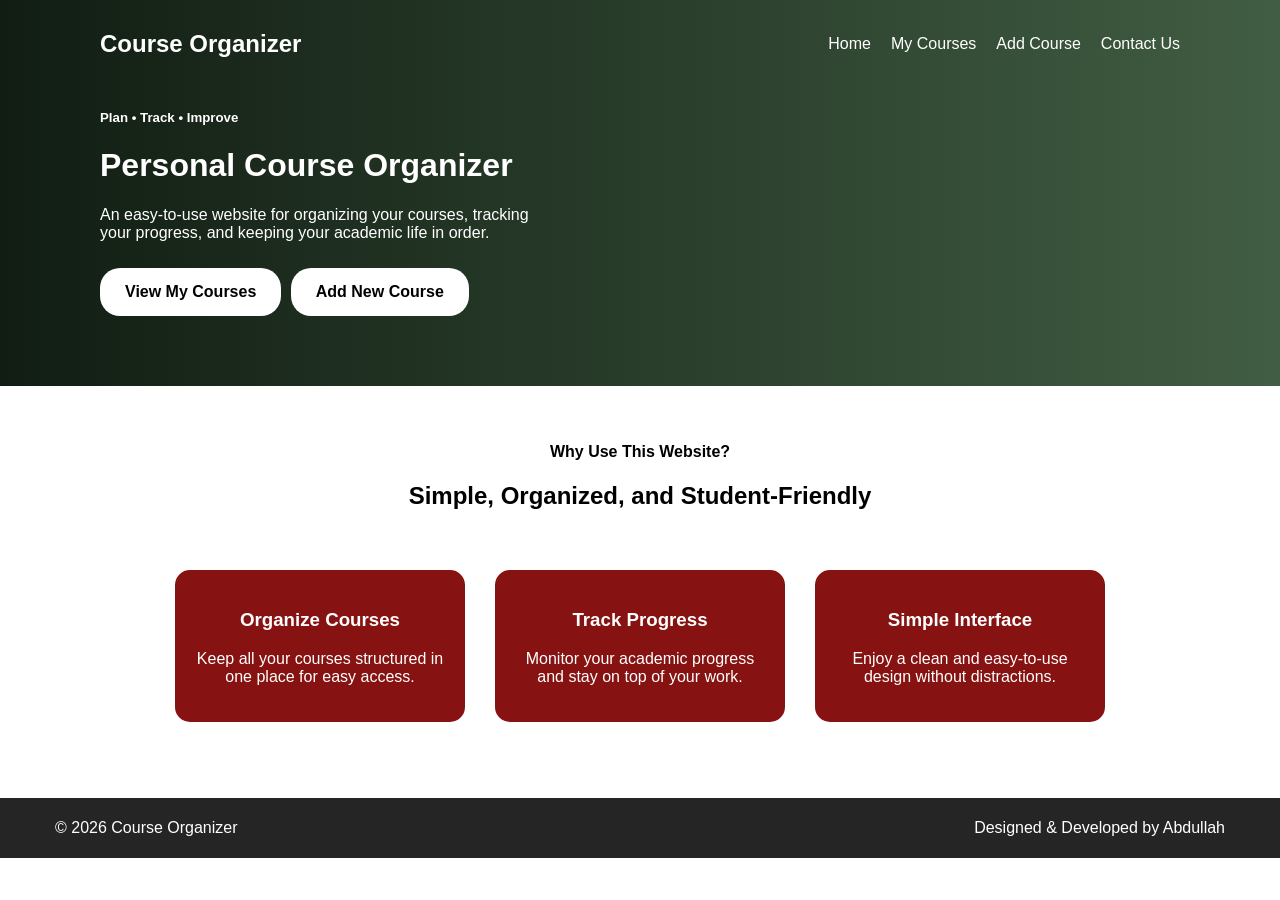
==== index.html @ 1b965fe6 "Add files via upload" ====
<!DOCTYPE html>
<html>
<head>
    <title>Home | Course Organizer</title>
    <meta charset="UTF-8">
    <meta name="viewport" content="width=device-width, initial-scale=1.0">
    <link rel="stylesheet" href="Index.css">
</head>

<body>

<header class="header">
    <nav class="navbar">
        <div class="logo">Course Organizer</div>
        <ul class="navlinks">
            <li><a href="index.html">Home</a></li>
            <li><a href="MyCourses.html">My Courses</a></li>
            <li><a href="AddCourse.html">Add Course</a></li>
            <li><a href="Contact.html">Contact Us</a></li>
        </ul>
    </nav>

    <h5 class="headertextleft">Plan • Track • Improve</h5>

    <h1 class="headertextleft">Personal Course Organizer</h1>

    <p class="headertextleft" id="p1">
        An easy-to-use website for organizing your courses, tracking your progress, and keeping your academic life in order.
    </p>
<div class="button-container">
    <a class="buttons" id="button1" href="MyCourses.html">View My Courses</a>
    <a class="buttons" id="button2" href="AddCourse.html">Add New Course</a>
</div>
</header>


<main>
    <br><br>

    <h4 id="text1">Why Use This Website?</h4>
    <h2 id="text2">Simple, Organized, and Student-Friendly</h2>
    
        <section class="features">

        <div class="feature-box">
            <h3>Organize Courses</h3>
            <p>Keep all your courses structured in one place for easy access.</p>
        </div>

        <div class="feature-box">
            <h3>Track Progress</h3>
            <p>Monitor your academic progress and stay on top of your work.</p>
        </div>

        <div class="feature-box">
            <h3>Simple Interface</h3>
            <p>Enjoy a clean and easy-to-use design without distractions.</p>
        </div>
    </section>
<br><br></main>


<footer>
    <div class="footercontent">
        <p>© 2026 Course Organizer</p>
        <p>Designed & Developed by Abdullah</p>
    </div>
</footer>

</body>
</html>
---- Index.css ----
*{
    font-family: Arial;
}

body{
    margin: 0;
}

.header{
    background: linear-gradient(to right,#111D13, #415d43);
    padding-bottom: 70px;
}

.navbar{
    display: flex;
    justify-content: space-between;
    align-items: center;
    padding: 30px 100px;
}

.logo{
    font-size: 1.5em;
    color: white;
    font-weight: bold;
}

.navbar .navlinks{
    list-style: none;
    display: flex;
    gap: 20px;
    margin: 0;
    padding: 0;
}

.navbar .navlinks a:hover {
    
    transform: scale(110%);
}

.navbar .navlinks a{
    text-decoration: none;
    color: white;
    display: inline-block;
    transition: 0.3s;
}

.headertextleft{
    padding-left: 100px;
    color: white;
}

#p1{
    max-width: 450px;
}

.buttons:hover{
    transform: translateY(-3px);
    background: #e6e6e6;
}

.buttons {
    display: inline-block;
    margin-left: 0px;
    margin-top: 10px;
    border-radius: 20px;
    font-size: 1em;
    padding: 15px 25px;
    background: white;
    color: black;
    font-weight: bold;
    text-decoration: none;
    border: none;
    cursor: pointer;
    transition: 0.3s ease;
}

#button1{
    margin-left:100px;
}

#button2{
    margin-left: 5px;
}

#text1, #text2{
    text-align: center;
}

footer{
    text-align:center;
    justify-content: space-between;
    background: #252525;
    color: white;
    padding: 5px;
}

.footercontent{
    display: flex;
    justify-content: space-between;
    margin-left:50px;
    margin-right: 50px;
}

.features {
    display: flex;
    justify-content: center;
    gap: 30px;
    padding: 40px;
    text-align: center;
}

.feature-box {
    color:white;
    background: #861211;
    padding: 20px;
    border-radius: 15px;
    width: 250px;
    transition: 0.3s ease;
}

.feature-box:hover{
    transform:translateY(-5px);
}

.Courses {
    display: flex;
    justify-content: center;
    gap: 10px;
    padding: 30px;
    text-align: center;
}

.Courses-box {
    margin-top: -40px;
    color:Black;
    background: #ffeea2;
    padding: 20px;
    border-radius: 10px;
    width: 300px;
    transition: 0.3s ease;
    border: solid black 2px;
}

.Courses-box:hover{
    transform:translateY(-5px);
}

.status{
    border: black solid 1px;
    padding-top: 10px;
    padding-bottom: 10px;
    padding-right:45px;
    padding-left:45px;
    border-radius: 20px;
}

#Completed{
    background: #28A745;
    color:white;
    font-weight: bold;
}

#Planned{
    background: #6C757D;
    color:white;
    font-weight: bold;
}

#InProgress{
    background: #007BFF;
    color:white;
    font-weight: bold;
}

#MyCourses {
    font-size: 2em;
    margin: 50px auto;
    font-weight: bolder;
    text-align: center;
}

.subject{
    border:black solid 1px;
    padding:20px;
    margin-top: -2px;
    border-radius: 10px;
    background-color: #85c494;
    color:black;
}

#headertextcenter{
    color:white;
    text-align: center;
}

.contactinfo {
    display: flex;
    justify-content: center;
    gap: 30px;
    padding: 40px;
    text-align: center;
}

.contactbox:hover{
    transform: translateY(-5px);
}

.contactbox {
    background: #ffeea2;
    padding: 20px;
    border-radius: 15px;
    width: 250px;
    transition: 0.5s;
}

.contactform {
    text-align: center;
    padding: 50px;
}

.contactform input,
.contactform textarea {
    display: block;
    width: 300px;
    margin: 10px auto;
    padding: 10px;
    border-radius: 10px;
    border: 1px solid #ccc;
}
#button3{
    margin-left: 100px;
}
.form-container {
    display: flex;
    flex-direction: column;
    align-items: center;
    gap: 15px;
    padding: 40px;
}

.form-container input{
    width: 300px;
    padding: 12px;
    border-radius: 10px;
    border: 1px solid #ccc;
}

#AddCourseTitle {
    text-align: center;
    margin-top: 30px;
}

#AddCourseDesc {
    text-align: center;
    color: #555;
}

.form-container {
    background: #ffeea2;
    width: 350px;
    margin: 40px auto;
    border-radius: 20px;
}
.form-container select {
    width: 325px;
    padding: 12px;
    border-radius: 10px;
    border: 1px solid #ccc;
}

@media screen and (max-width:600px){

    .logo{
        margin-bottom: 20px;
    }
    .navbar{
        flex-direction: column;
        text-align: center;
    }
    .navlinks{
        display: flex;
        align-items: center;
    }
    .navlinks a{
        display: block;
        white-space: nowrap;
    }
    .headertextleft{
        text-align:center;
        padding-left: 0px;
    }
    
    .buttons {
    display: inline-block;

    margin-left: 0px;
    margin-top: 20px;

    border-radius: 20px;
    font-size: 1em;
    padding: 15px 25px;

    background: white;
    color: black;
    font-weight: bold;

    text-decoration: none;
    border: none;
    cursor: pointer;

    transition: 0.3s ease;
    }
    .features{
        flex-direction: column;
        align-items: center;
    }
    .footercontent{
        text-align: center;
        display: block;
    }
    .Courses{
        flex-direction: column;
        align-items: center;
    }
    .Courses-box{
        margin-top: 10px;
    }
    .contactinfo{
        flex-direction: column;
        align-items: center;
    }
    .button-container {
        justify-content: center;
        flex-wrap: wrap;
    }
    #button1 , #button2{
        margin-left:35px;

    }
    #button3 {
        margin-left: 135px;
    }
}
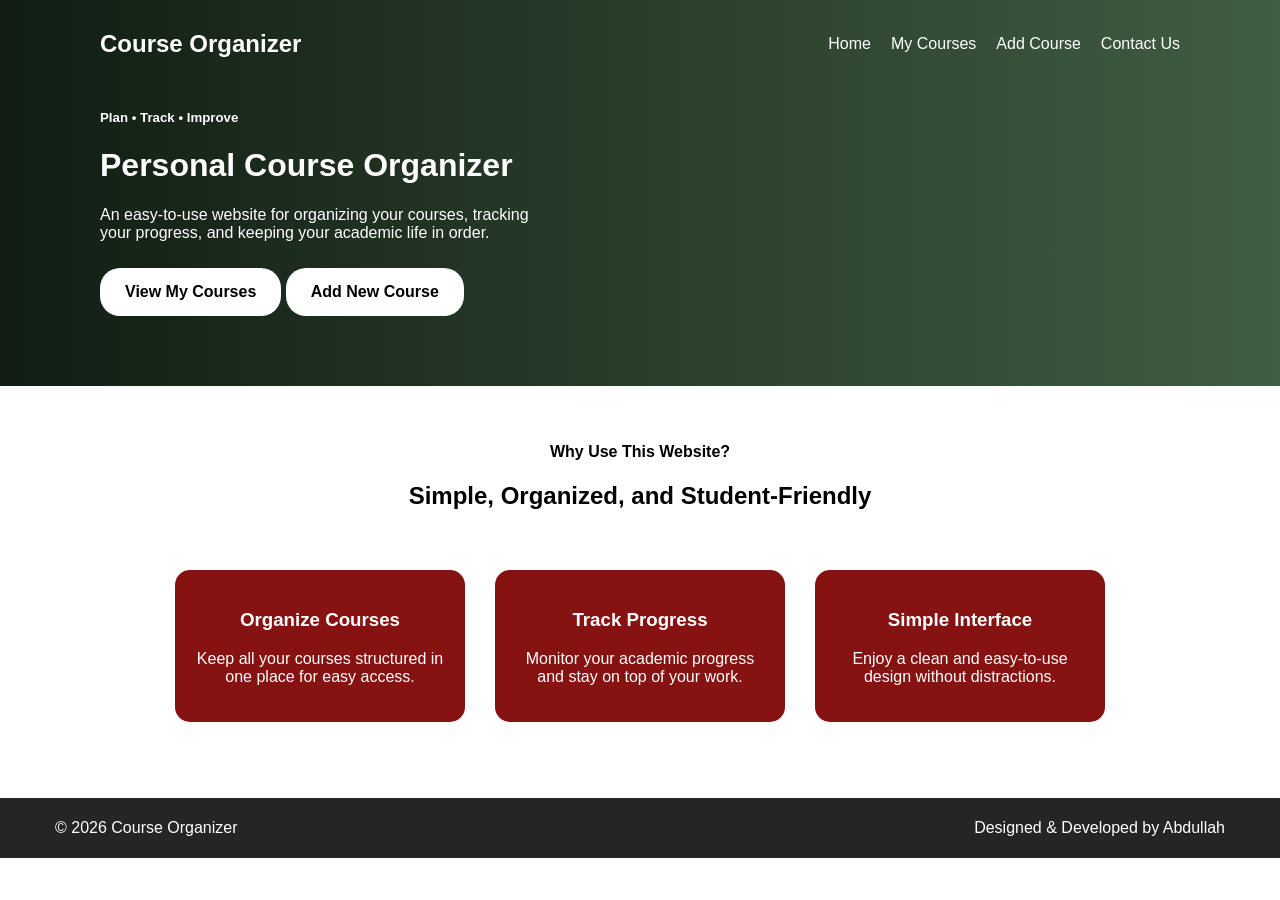
==== commit fec7078a: "Add files via upload" ====
--- a/index.html
+++ b/index.html
@@ -28,8 +28,8 @@
         An easy-to-use website for organizing your courses, tracking your progress, and keeping your academic life in order.
     </p>
 <div class="button-container">
-    <a class="buttons" id="button1" href="MyCourses.html">View My Courses</a>
-    <a class="buttons" id="button2" href="AddCourse.html">Add New Course</a>
+    <a class="buttons" href="MyCourses.html">View My Courses</a>
+    <a class="buttons" href="AddCourse.html">Add New Course</a>
 </div>
 </header>
 
--- a/Index.css
+++ b/Index.css
@@ -56,6 +56,12 @@
 .buttons:hover{
     transform: translateY(-3px);
     background: #e6e6e6;
+}
+
+.button-container {
+    justify-content:left;
+    gap: 100px;
+    margin-left: 100px;
 }
 
 .buttons {
@@ -74,14 +80,6 @@
     transition: 0.3s ease;
 }
 
-#button1{
-    margin-left:100px;
-}
-
-#button2{
-    margin-left: 5px;
-}
-
 #text1, #text2{
     text-align: center;
 }
@@ -227,9 +225,7 @@
     border-radius: 10px;
     border: 1px solid #ccc;
 }
-#button3{
-    margin-left: 100px;
-}
+
 .form-container {
     display: flex;
     flex-direction: column;
@@ -257,7 +253,7 @@
 
 .form-container {
     background: #ffeea2;
-    width: 350px;
+    width: 300px;
     margin: 40px auto;
     border-radius: 20px;
 }
@@ -289,27 +285,13 @@
         text-align:center;
         padding-left: 0px;
     }
+
+    .buttons {
+        text-align: center;
+        transition: 0.3s ease;
+    }
     
-    .buttons {
-    display: inline-block;
-
-    margin-left: 0px;
-    margin-top: 20px;
-
-    border-radius: 20px;
-    font-size: 1em;
-    padding: 15px 25px;
-
-    background: white;
-    color: black;
-    font-weight: bold;
-
-    text-decoration: none;
-    border: none;
-    cursor: pointer;
-
-    transition: 0.3s ease;
-    }
+    
     .features{
         flex-direction: column;
         align-items: center;
@@ -329,15 +311,37 @@
         flex-direction: column;
         align-items: center;
     }
+
     .button-container {
+    display: flex;
+    justify-content: center;
+    align-items: center;
+    flex-direction: row;
+    flex-wrap: wrap;
+    gap: 15px;
+    margin-left: 0;
+}
+
+    #button3 {
+    margin-left: 0;
+    display: inline-block;
+}
+
+    .button-container {
+        display: flex;
         justify-content: center;
-        flex-wrap: wrap;
-    }
-    #button1 , #button2{
-        margin-left:35px;
-
-    }
-    #button3 {
-        margin-left: 135px;
-    }
-}
+        align-items: center;
+    }
+    .form-container{
+        width:300px;
+    }
+    .contactform input,
+    .contactform textarea {
+        display: block;
+        width: 250px;
+        margin: 10px auto;
+        padding: 10px;
+        border-radius: 10px;
+        border: 1px solid #ccc;
+    }
+}
